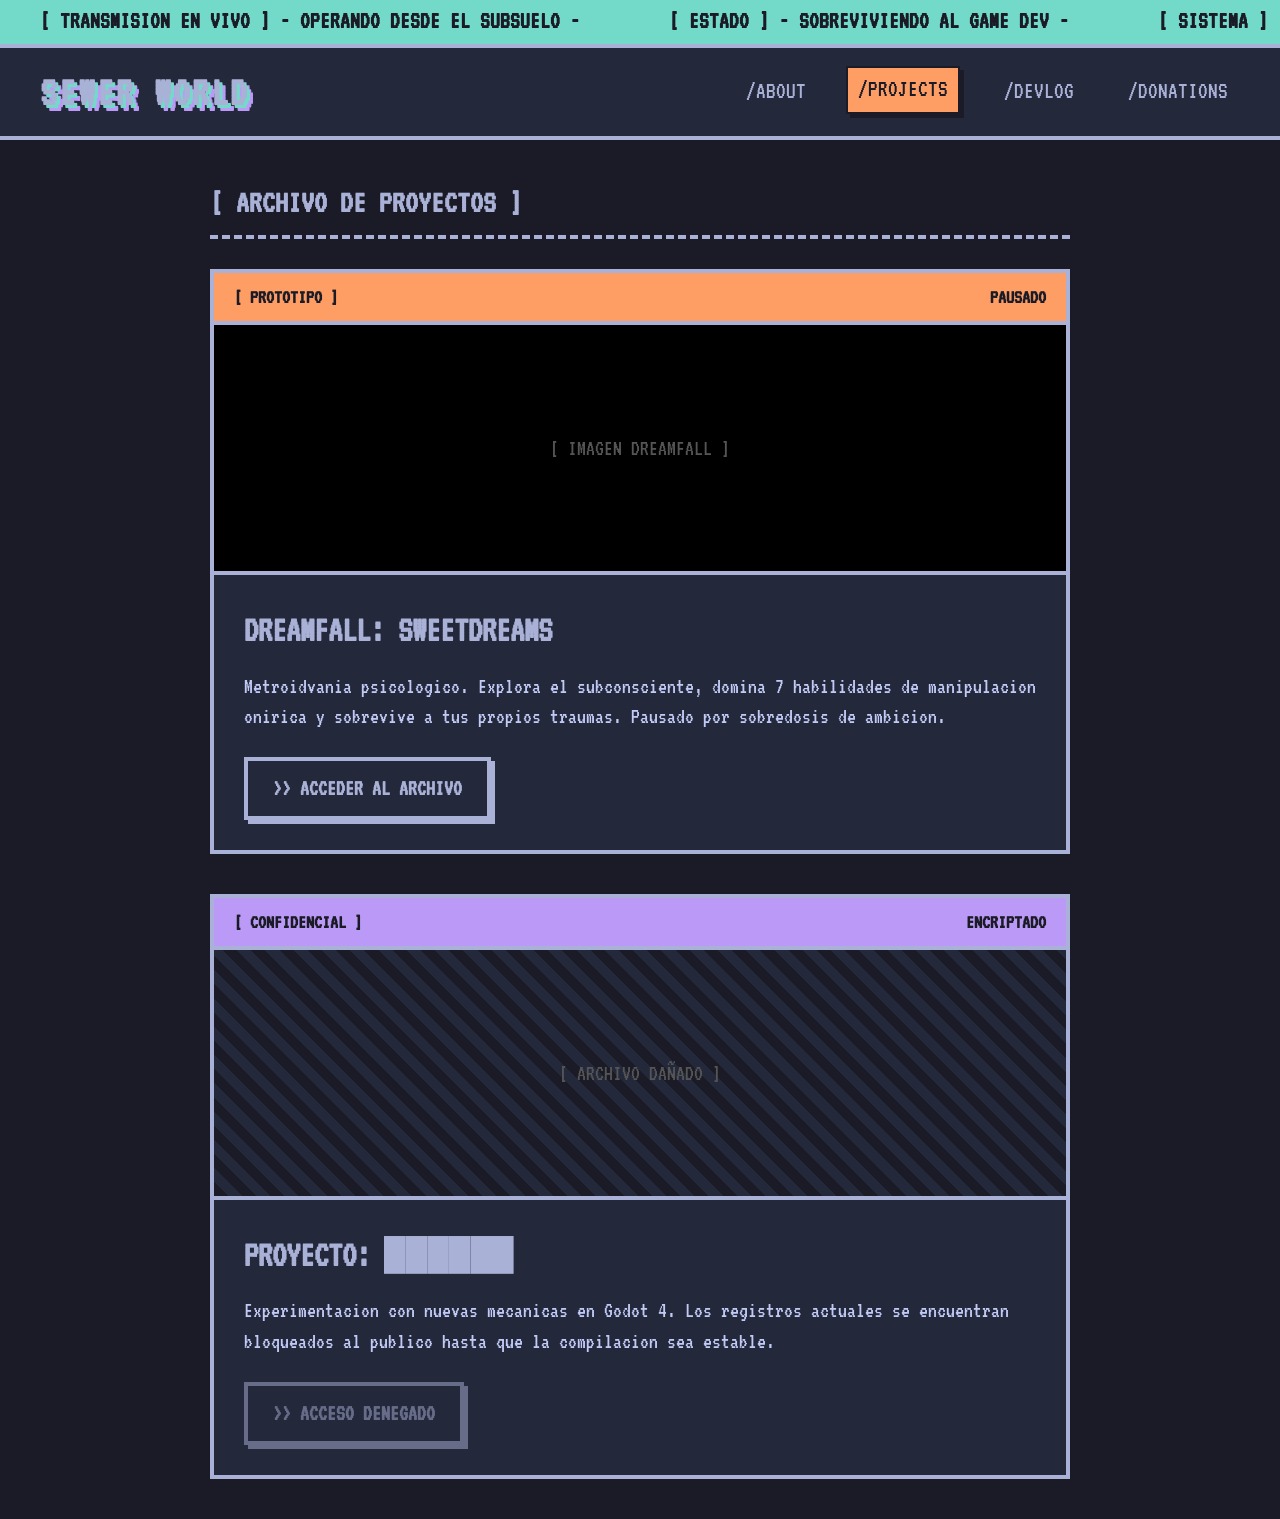
==== projects.html @ 501c1bf5 "wazaaaa" ====
<!DOCTYPE html>
<html lang="en">
<head>
    <meta charset="UTF-8">
    <meta name="viewport" content="width=device-width, initial-scale=1.0">
    <title>SEWER WORLD/Projects</title>
    <link rel="icon" href="data:image/svg+xml,<svg xmlns=%22http://www.w3.org/2000/svg%22 viewBox=%220 0 100 100%22><text y=%22.9em%22 font-size=%2290%22>👾</text></svg>">
    <link rel="stylesheet" href="sewer-styles.css">
    <link href="https://fonts.googleapis.com/css2?family=VT323&display=swap" rel="stylesheet">
</head>
<body>

    <div class="ticker-wrap">
        <div class="ticker-move">
            <span class="ticker-item">[ TRANSMISION EN VIVO ] - OPERANDO DESDE EL SUBSUELO -</span>
            <span class="ticker-item">[ ESTADO ] - SOBREVIVIENDO AL GAME DEV -</span>
            <span class="ticker-item">[ SISTEMA ] - RECOPILANDO DATOS -</span>
        </div>
    </div>

    <nav class="main-nav">
        <a href="index.html" class="nav-brand">SEWER WORLD</a>
        <div class="nav-links">
            <a href="index.html">/ABOUT</a>
            <a href="projects.html" class="active">/PROJECTS</a>
            <a href="devlog.html">/DEVLOG</a>
            <a href="https://ko-fi.com/tu_kofi" target="_blank">/DONATIONS</a>
        </div>
    </nav>
    <div class="layout-grid" style="grid-template-columns: 1fr; max-width: 900px; margin: 40px auto;">
        
        <main class="projects-section">
            <div class="section-title-box">
                <h2>[ ARCHIVO DE PROYECTOS ]</h2>
            </div>

            <div class="projects-grid">
                
                <article class="project-card border-peach">
                    <div class="card-header bg-peach">
                        <span class="tag">[ PROTOTIPO ]</span>
                        <span class="status">PAUSADO</span>
                    </div>
                    <div class="card-image">[ IMAGEN DREAMFALL ]</div>
                    <div class="card-body">
                        <h3>DREAMFALL: SWEETDREAMS</h3>
                        <p>Metroidvania psicologico. Explora el subconsciente, domina 7 habilidades de manipulacion onirica y sobrevive a tus propios traumas. Pausado por sobredosis de ambicion.</p>
                        <a href="dreamfall/index.html" class="action-btn btn-peach">>> ACCEDER AL ARCHIVO</a>
                    </div>
                </article>

                <article class="project-card border-lavender">
                    <div class="card-header bg-lavender">
                        <span class="tag">[ CONFIDENCIAL ]</span>
                        <span class="status">ENCRIPTADO</span>
                    </div>
                    <div class="card-image" style="background: repeating-linear-gradient(45deg, #1a1b26, #1a1b26 10px, #24283b 10px, #24283b 20px);">[ ARCHIVO DAÑADO ]</div>
                    <div class="card-body">
                        <h3>PROYECTO: ██████</h3>
                        <p>Experimentacion con nuevas mecanicas en Godot 4. Los registros actuales se encuentran bloqueados al publico hasta que la compilacion sea estable.</p>
                        <a href="#" class="action-btn btn-lavender" style="cursor: not-allowed; opacity: 0.5;">>> ACCESO DENEGADO</a>
                    </div>
                </article>

            </div>
        </main>

    </div>

    <script src="sewer-scripts.js"></script>
</body>
</html>
---- sewer-styles.css ----
:root {
    /* Fondo Azul Noche suave (muy relajante para la vista) */
    --bg-main: #1a1b26;     
    --bg-card: #24283b;     
    --text-light: #a9b1d6;  
    --text-dark: #1a1b26;   
    
    /* Colores Vivos pero Tranquilos (Pasteles saturados) */
    --c-mint: #73daca;     /* Verde agua / Menta */
    --c-peach: #ff9e64;    /* Naranja durazno suave */
    --c-lavender: #bb9af7; /* Lavanda brillante */
    
    --border-thick: 4px solid var(--text-light);
}

* { margin: 0; padding: 0; box-sizing: border-box; }

body {
    background-color: var(--bg-main);
    color: var(--text-light);
    font-family: 'VT323', monospace;
    font-size: 22px;
    line-height: 1.4;
    overflow-x: hidden;
}

/* -- Ticker (Cinta de texto desplazable) -- */
.ticker-wrap {
    width: 100%;
    background-color: var(--c-mint);
    color: var(--text-dark);
    border-bottom: var(--border-thick);
    overflow: hidden;
    padding: 5px 0;
    white-space: nowrap;
    position: relative;
    z-index: 100;
}
.ticker-move {
    display: inline-block;
    animation: ticker 20s linear infinite;
}
.ticker-item {
    font-size: 24px;
    padding: 0 40px;
    font-weight: bold;
}
@keyframes ticker {
    0% { transform: translate3d(0, 0, 0); }
    100% { transform: translate3d(-50%, 0, 0); }
}

/* -- Layout Principal -- */
.layout-grid {
    max-width: 1200px;
    margin: 40px auto;
    padding: 0 20px;
    display: grid;
    grid-template-columns: 2fr 1fr;
    gap: 40px;
}

/* -- Cabecera y Bio -- */
.header-card {
    grid-column: 1 / -1;
    background-color: var(--c-mint);
    color: var(--text-dark);
    border: var(--border-thick);
    box-shadow: 8px 8px 0 var(--text-light);
    padding: 40px;
    display: flex;
    flex-wrap: wrap;
    align-items: center;
    gap: 40px;
    transition: transform 0.2s, box-shadow 0.2s;
}
.header-card:hover { transform: translate(-2px, -2px); box-shadow: 12px 12px 0 var(--text-light); }

.studio-name { font-size: 80px; line-height: 0.8; letter-spacing: -2px; text-shadow: 4px 4px 0 var(--text-light); color: var(--text-dark); }

.dev-badge {
    flex: 1;
    display: flex;
    gap: 20px;
    background: var(--bg-card);
    color: var(--text-light);
    padding: 20px;
    border: 4px solid var(--text-dark);
}
.avatar-box {
    width: 80px; height: 80px;
    background: var(--text-light);
    color: var(--text-dark);
    display: flex; align-items: center; justify-content: center;
    font-size: 32px; font-weight: bold;
    border: 4px solid var(--text-dark);
}
.dev-info h2 { font-size: 28px; color: var(--c-mint); margin-bottom: 5px; border-bottom: 2px dashed var(--text-light); padding-bottom: 5px;}
.role { font-size: 20px; color: var(--c-peach); margin-bottom: 10px; }
.bio { font-size: 20px; color: #c0caf5; }

/* -- Títulos de Sección -- */
.section-title-box { margin-bottom: 30px; border-bottom: 4px dashed var(--text-light); padding-bottom: 10px; }
.section-title-box h2 { font-size: 32px; color: var(--text-light); }

/* -- Tarjetas de Proyectos -- */
.projects-grid { display: flex; flex-direction: column; gap: 40px; }

.project-card {
    background: var(--bg-card);
    border: var(--border-thick);
    transition: all 0.2s;
}
.project-card:hover { transform: translate(-2px, -2px); }
.border-peach:hover { box-shadow: 8px 8px 0 var(--c-peach); }
.border-lavender:hover { box-shadow: 8px 8px 0 var(--c-lavender); }

.card-header {
    display: flex; justify-content: space-between;
    padding: 10px 20px; color: var(--text-dark); font-weight: bold; font-size: 20px; border-bottom: var(--border-thick);
}
.bg-peach { background: var(--c-peach); }
.bg-lavender { background: var(--c-lavender); }

.card-image {
    height: 250px; background: #000;
    display: flex; align-items: center; justify-content: center;
    color: #555; border-bottom: var(--border-thick);
}

.card-body { padding: 30px; }
.card-body h3 { font-size: 36px; margin-bottom: 15px; color: var(--text-light); }
.card-body p { margin-bottom: 25px; font-size: 22px; color: #c0caf5; }

/* -- Botones de Acción -- */
.action-btn {
    display: inline-block;
    padding: 12px 25px;
    font-size: 22px;
    font-weight: bold;
    color: var(--text-light);
    text-decoration: none;
    border: 4px solid var(--text-light);
    box-shadow: 4px 4px 0 var(--text-light);
    transition: 0.1s;
    cursor: pointer;
    background: var(--bg-card);
}

.action-btn:hover { color: var(--text-dark); }
.btn-peach:hover { background: var(--c-peach); box-shadow: 4px 4px 0 var(--c-peach); border-color: var(--c-peach); }
.btn-lavender:hover { background: var(--c-lavender); box-shadow: 4px 4px 0 var(--c-lavender); border-color: var(--c-lavender); }
.btn-mint { width: 100%; text-align: center; }
.btn-mint:hover { background: var(--c-mint); box-shadow: 4px 4px 0 var(--c-mint); border-color: var(--c-mint); }

.action-btn:active { transform: translate(4px, 4px); box-shadow: 0 0 0 transparent !important; }

/* -- Sidebar (Enlaces y Ko-Fi) -- */
.sidebar { display: flex; flex-direction: column; gap: 40px; }

.links-card { background: var(--bg-card); border: var(--border-thick); padding: 30px; box-shadow: 6px 6px 0 var(--text-light); }
.links-card h2 { font-size: 28px; margin-bottom: 20px; color: var(--c-lavender); border-bottom: 2px dashed var(--text-light); padding-bottom: 10px; }

.social-nav { display: flex; flex-direction: column; gap: 15px; }
.social-link {
    display: block; padding: 15px;
    background: var(--bg-main); border: 2px solid var(--text-light);
    color: var(--text-light); text-decoration: none; font-size: 24px;
    transition: 0.2s;
}
.social-link:hover { background: var(--text-light); color: var(--text-dark); }
.link-prefix { color: var(--c-peach); margin-right: 10px; font-weight: bold; }

.kofi-card { background: var(--bg-card); border: var(--border-thick); transition: 0.2s; }
.kofi-card:hover { transform: translate(-2px, -2px); box-shadow: 8px 8px 0 var(--c-mint); }
.kofi-card h2 { padding: 15px 20px; color: var(--text-dark); font-size: 24px; border-bottom: var(--border-thick); }
.bg-mint { background: var(--c-mint); }
.kofi-body { padding: 30px; }
.kofi-body p { margin-bottom: 25px; font-size: 20px; color: #c0caf5; }

/* -- Responsivo -- */
@media (max-width: 900px) {
    .layout-grid { grid-template-columns: 1fr; }
    .studio-name { font-size: 60px; }
    .dev-badge { flex-direction: column; text-align: center; align-items: center; }
}

/* -- Navegación Principal -- */
.main-nav {
    display: flex;
    justify-content: space-between;
    align-items: center;
    background-color: var(--bg-card);
    padding: 15px 40px;
    border-bottom: var(--border-thick);
    box-shadow: 0 4px 0 var(--text-dark);
    position: relative;
    z-index: 90;
}

/* -- Logo del Navbar Llamativo -- */
.nav-brand {
    font-size: 42px;
    color: var(--text-light);
    text-decoration: none;
    font-weight: bold;
    letter-spacing: 2px;
    /* Sombra 3D retro usando tu paleta */
    text-shadow: 3px 3px 0 var(--c-mint), 6px 6px 0 var(--c-lavender);
    transition: transform 0.2s, text-shadow 0.2s;
}

.nav-brand:hover {
    transform: translate(-2px, -2px);
    color: #fff;
    /* Al pasar el mouse, la sombra se expande y cambia a durazno */
    text-shadow: 5px 5px 0 var(--c-mint), 10px 10px 0 var(--c-peach);
}

.nav-links {
    display: flex;
    gap: 30px;
}

.nav-links a {
    color: var(--text-light);
    text-decoration: none;
    font-size: 24px;
    padding: 5px 10px;
    transition: 0.2s;
    border: 2px solid transparent;
}

.nav-links a:hover, .nav-links a.active {
    color: var(--text-dark);
    background-color: var(--c-peach);
    border: 2px solid var(--text-dark);
    box-shadow: 4px 4px 0 var(--text-dark);
    transform: translate(-2px, -2px);
}

/* -- Artículos de Bitácora -- */
.devlog-list { display: flex; flex-direction: column; gap: 30px; }
.log-entry {
    background: var(--bg-main);
    border: 2px dashed var(--c-lavender);
    padding: 25px;
    transition: 0.2s;
}
.log-entry:hover { border-style: solid; box-shadow: 8px 8px 0 var(--c-lavender); transform: translate(-2px, -2px); }
.log-date { color: var(--c-mint); font-size: 18px; margin-bottom: 10px; display: block; }
.log-entry h3 { font-size: 28px; color: var(--text-light); margin-bottom: 15px; }
.log-entry p { color: #c0caf5; font-size: 20px; }

@media (max-width: 768px) {
    .main-nav { flex-direction: column; gap: 20px; padding: 20px; }
    .nav-links { flex-wrap: wrap; justify-content: center; }
}

/* ========================================= */
/* ADAPTACIÓN PARA DISPOSITIVOS (RESPONSIVE) */
/* ========================================= */

@media (max-width: 1024px) {
    /* En tablets, la columna de la derecha se achica un poco */
    .layout-grid { grid-template-columns: 1.5fr 1fr; gap: 20px; }
}

@media (max-width: 768px) {
    /* En celulares, todo pasa a 1 sola columna hacia abajo */
    .layout-grid { 
        grid-template-columns: 1fr; 
        margin: 20px auto;
    }
    
    /* El menú principal se apila */
    .main-nav { 
        flex-direction: column; 
        gap: 15px; 
        padding: 15px; 
        text-align: center;
    }
    
    .nav-links { 
        flex-wrap: wrap; 
        justify-content: center; 
        gap: 10px;
    }
    
    .nav-brand { font-size: 36px; }

    /* Cabecera del estudio (Sewer World gigante) */
    .header-card {
        flex-direction: column;
        text-align: center;
        padding: 20px;
        gap: 20px;
    }
    
    .studio-name { font-size: 50px; }
    
    .dev-badge {
        flex-direction: column;
        align-items: center;
        text-align: center;
        padding: 15px;
    }

    /* Textos generales un poco más chicos para no desbordar */
    .action-btn { font-size: 18px; padding: 10px 15px; }
    .card-body h3 { font-size: 28px; }
    .card-body p { font-size: 18px; }
    
    /* El Ticker */
    .ticker-item { font-size: 18px; padding: 0 20px; }
}

@media (max-width: 480px) {
    /* Para pantallas súper chicas (celulares viejos) */
    .nav-links a { font-size: 18px; padding: 5px; }
    .studio-name { font-size: 40px; }
    .avatar-box { width: 60px; height: 60px; font-size: 24px; }
}
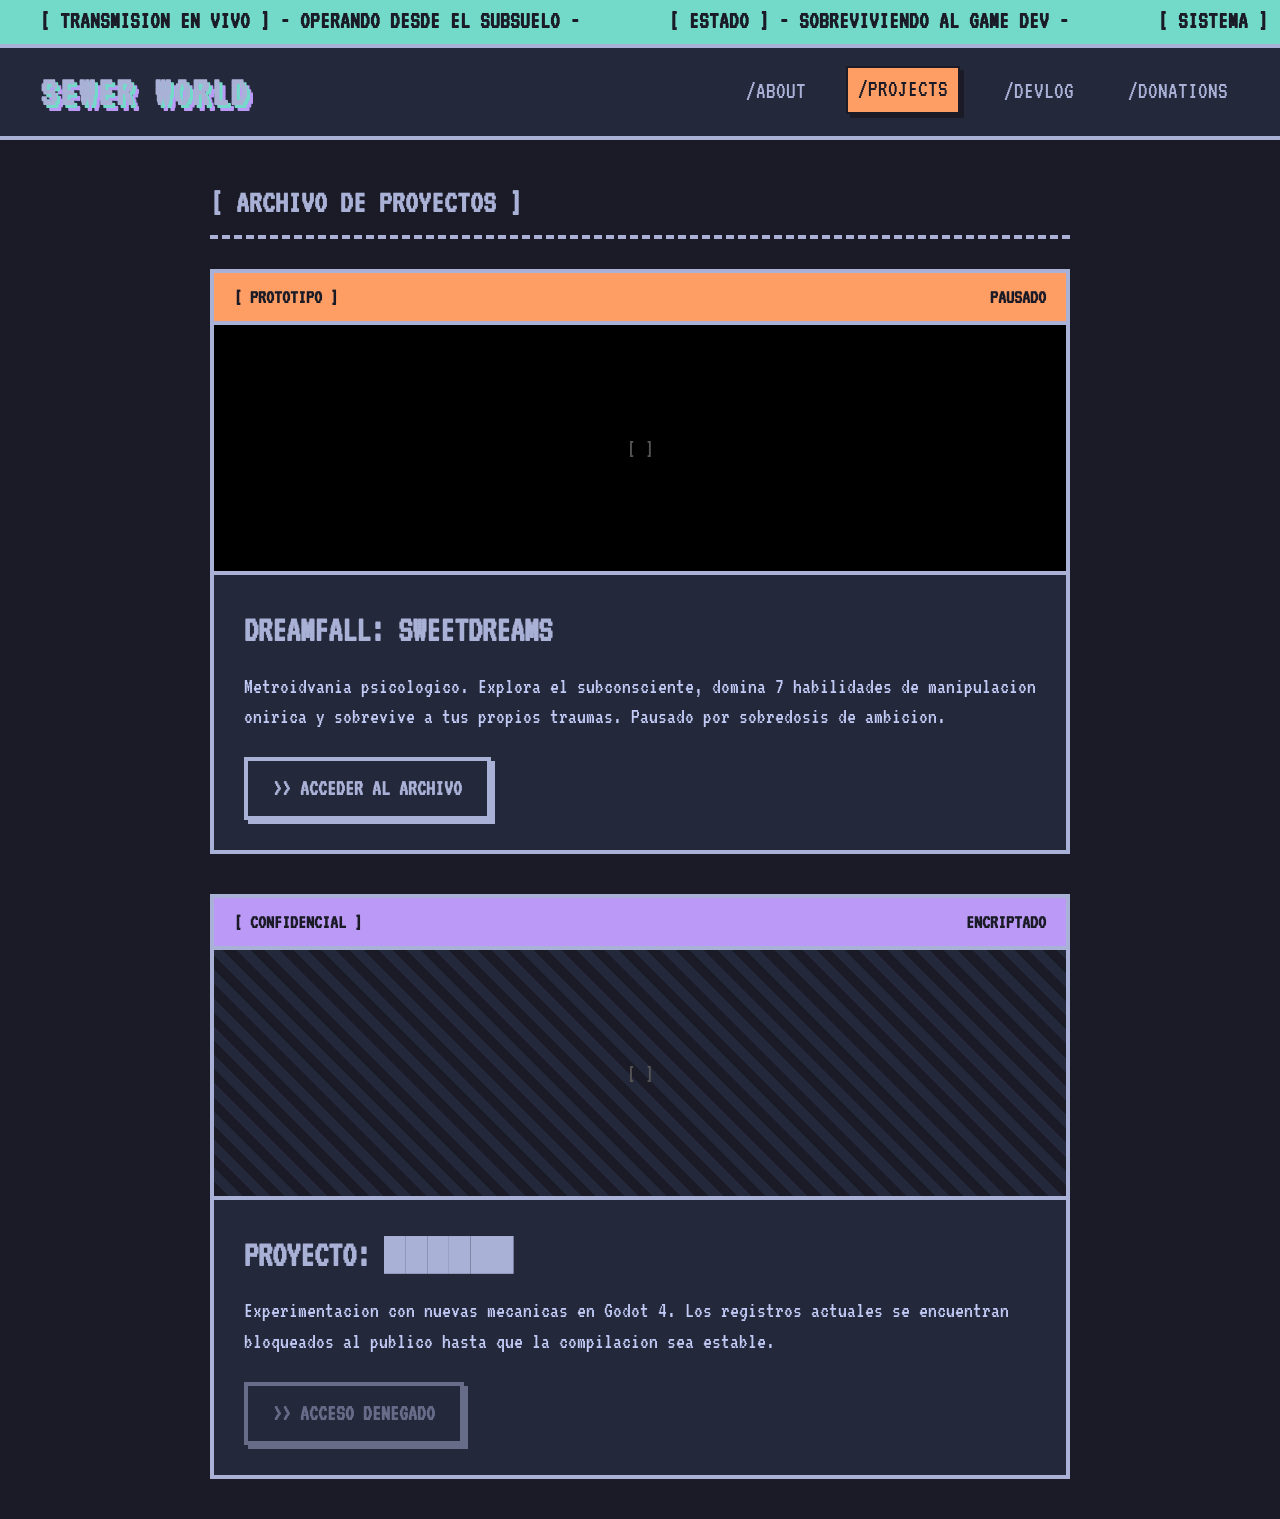
==== commit 7322fa0d: "Remove image placeholders in projects.html" ====
--- a/projects.html
+++ b/projects.html
@@ -41,11 +41,11 @@
                         <span class="tag">[ PROTOTIPO ]</span>
                         <span class="status">PAUSADO</span>
                     </div>
-                    <div class="card-image">[ IMAGEN DREAMFALL ]</div>
+                    <div class="card-image">[              ]</div>
                     <div class="card-body">
                         <h3>DREAMFALL: SWEETDREAMS</h3>
                         <p>Metroidvania psicologico. Explora el subconsciente, domina 7 habilidades de manipulacion onirica y sobrevive a tus propios traumas. Pausado por sobredosis de ambicion.</p>
-                        <a href="dreamfall/index.html" class="action-btn btn-peach">>> ACCEDER AL ARCHIVO</a>
+                        <a href="https://sewerboy3.github.io/dreamfall-sweetdreams-manual/" class="action-btn btn-peach">>> ACCEDER AL ARCHIVO</a>
                     </div>
                 </article>
 
@@ -54,7 +54,7 @@
                         <span class="tag">[ CONFIDENCIAL ]</span>
                         <span class="status">ENCRIPTADO</span>
                     </div>
-                    <div class="card-image" style="background: repeating-linear-gradient(45deg, #1a1b26, #1a1b26 10px, #24283b 10px, #24283b 20px);">[ ARCHIVO DAÑADO ]</div>
+                    <div class="card-image" style="background: repeating-linear-gradient(45deg, #1a1b26, #1a1b26 10px, #24283b 10px, #24283b 20px);">[              ]</div>
                     <div class="card-body">
                         <h3>PROYECTO: ██████</h3>
                         <p>Experimentacion con nuevas mecanicas en Godot 4. Los registros actuales se encuentran bloqueados al publico hasta que la compilacion sea estable.</p>
@@ -69,4 +69,4 @@
 
     <script src="sewer-scripts.js"></script>
 </body>
-</html>+</html>
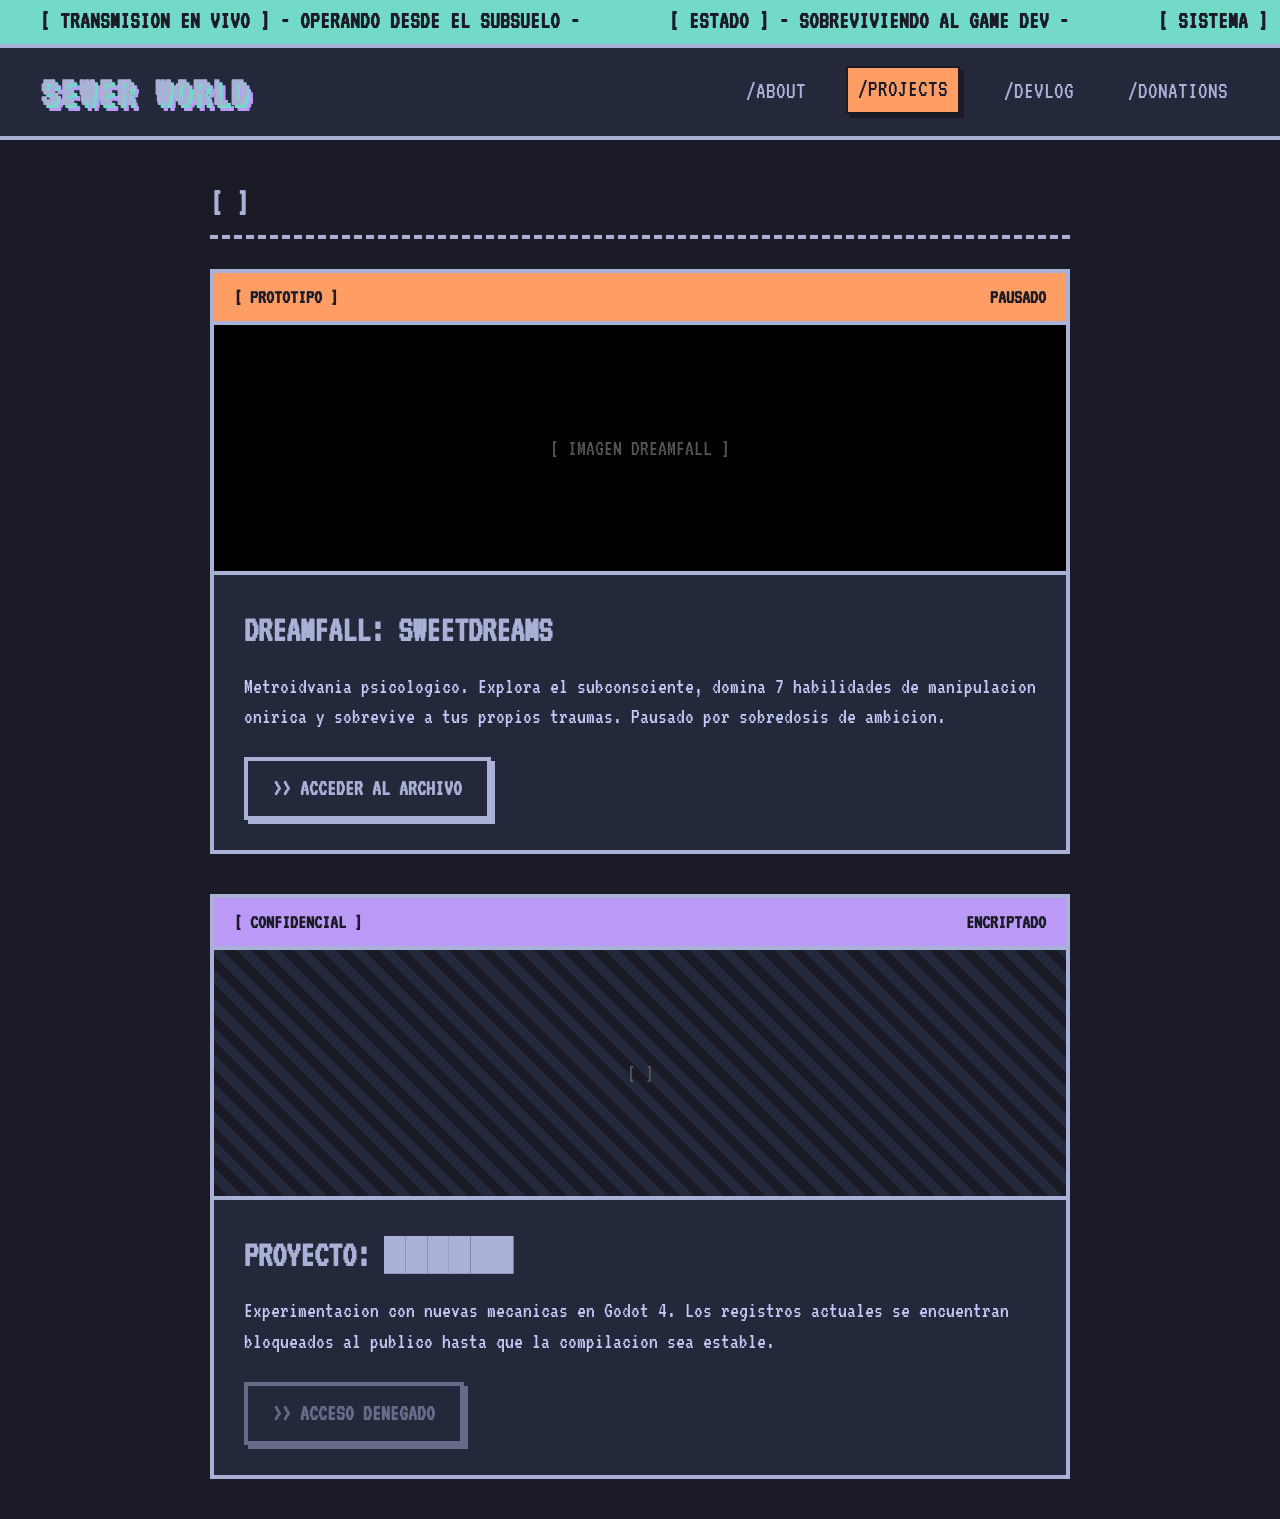
==== commit 2c8b48e0: "lol" ====
--- a/projects.html
+++ b/projects.html
@@ -31,7 +31,7 @@
         
         <main class="projects-section">
             <div class="section-title-box">
-                <h2>[ ARCHIVO DE PROYECTOS ]</h2>
+                <h2>[              ]</h2>
             </div>
 
             <div class="projects-grid">
@@ -41,11 +41,11 @@
                         <span class="tag">[ PROTOTIPO ]</span>
                         <span class="status">PAUSADO</span>
                     </div>
-                    <div class="card-image">[              ]</div>
+                    <div class="card-image">[ IMAGEN DREAMFALL ]</div>
                     <div class="card-body">
                         <h3>DREAMFALL: SWEETDREAMS</h3>
                         <p>Metroidvania psicologico. Explora el subconsciente, domina 7 habilidades de manipulacion onirica y sobrevive a tus propios traumas. Pausado por sobredosis de ambicion.</p>
-                        <a href="https://sewerboy3.github.io/dreamfall-sweetdreams-manual/" class="action-btn btn-peach">>> ACCEDER AL ARCHIVO</a>
+                        <a href="dreamfall/index.html" class="action-btn btn-peach">>> ACCEDER AL ARCHIVO</a>
                     </div>
                 </article>
 
@@ -69,4 +69,4 @@
 
     <script src="sewer-scripts.js"></script>
 </body>
-</html>
+</html>
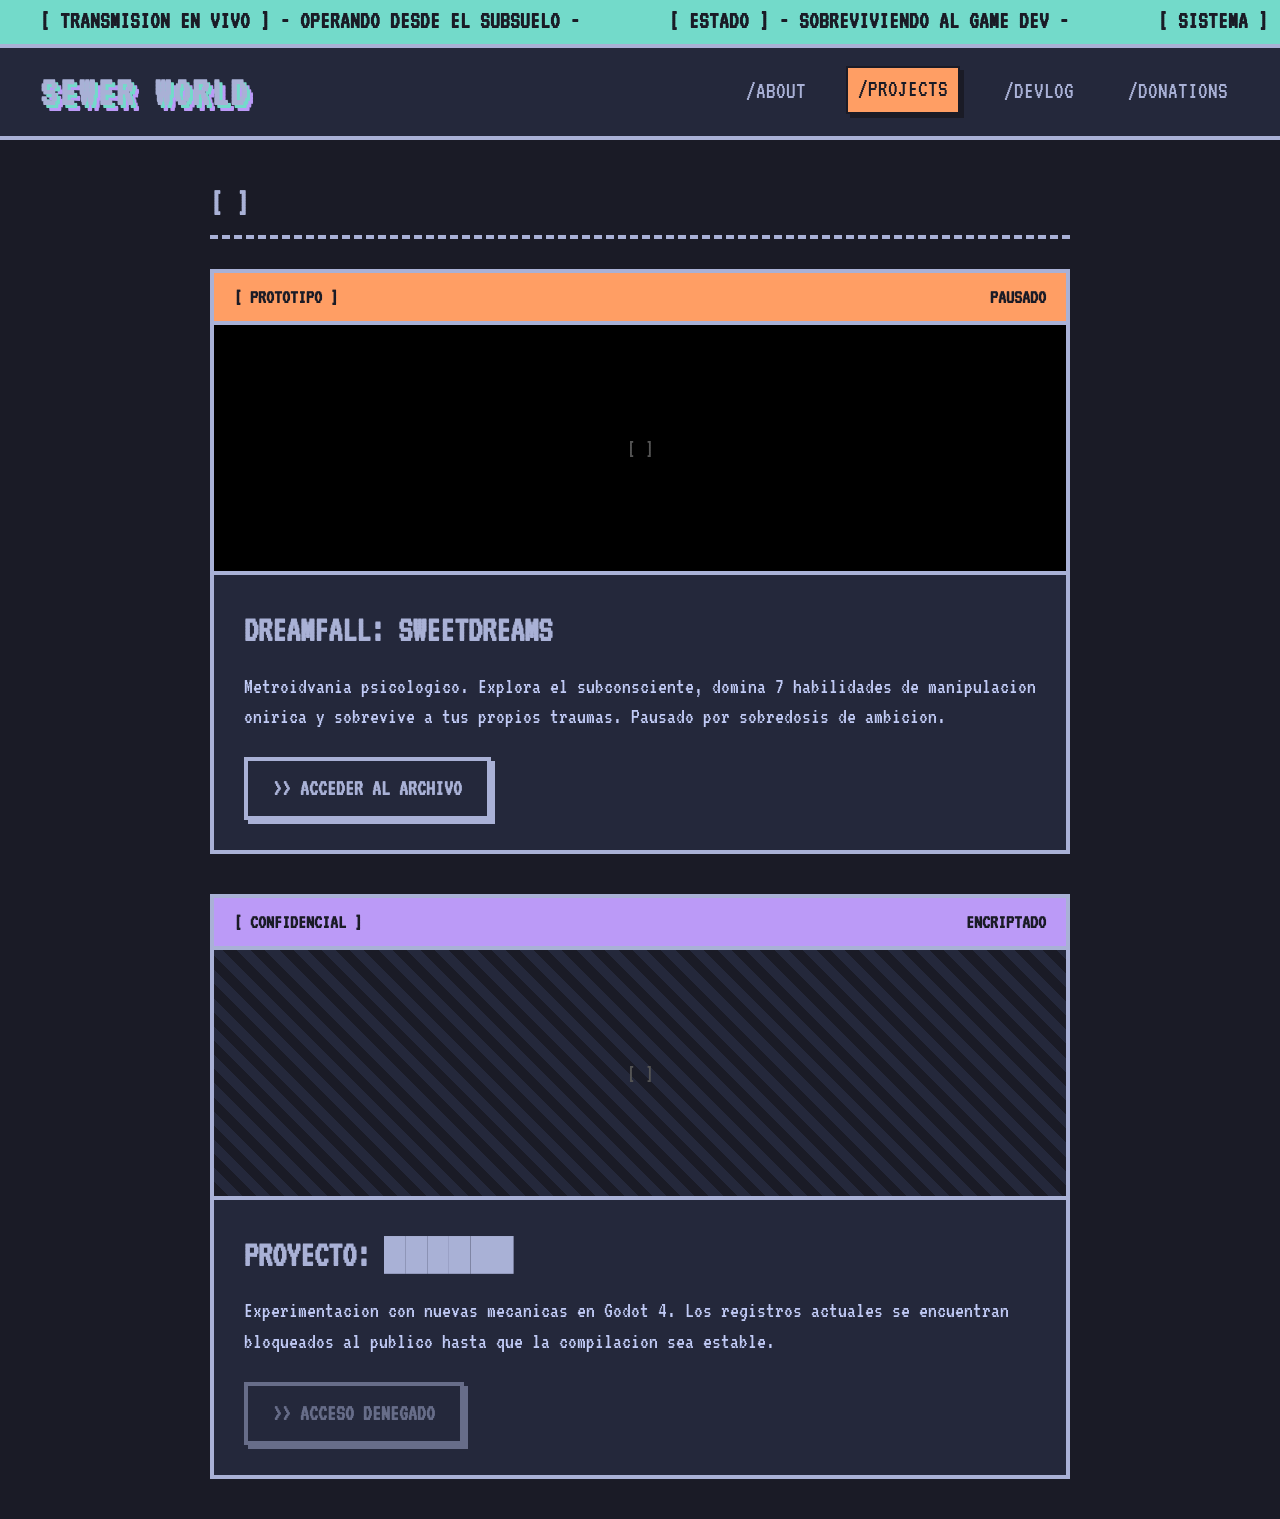
==== commit 2b521c4d: "Merge branch 'main' of https://github.com/Srchoclo3/sewerworld" ====
--- a/projects.html
+++ b/projects.html
@@ -41,11 +41,11 @@
                         <span class="tag">[ PROTOTIPO ]</span>
                         <span class="status">PAUSADO</span>
                     </div>
-                    <div class="card-image">[ IMAGEN DREAMFALL ]</div>
+                    <div class="card-image">[              ]</div>
                     <div class="card-body">
                         <h3>DREAMFALL: SWEETDREAMS</h3>
                         <p>Metroidvania psicologico. Explora el subconsciente, domina 7 habilidades de manipulacion onirica y sobrevive a tus propios traumas. Pausado por sobredosis de ambicion.</p>
-                        <a href="dreamfall/index.html" class="action-btn btn-peach">>> ACCEDER AL ARCHIVO</a>
+                        <a href="https://sewerboy3.github.io/dreamfall-sweetdreams-manual/" class="action-btn btn-peach">>> ACCEDER AL ARCHIVO</a>
                     </div>
                 </article>
 
@@ -69,4 +69,4 @@
 
     <script src="sewer-scripts.js"></script>
 </body>
-</html>+</html>
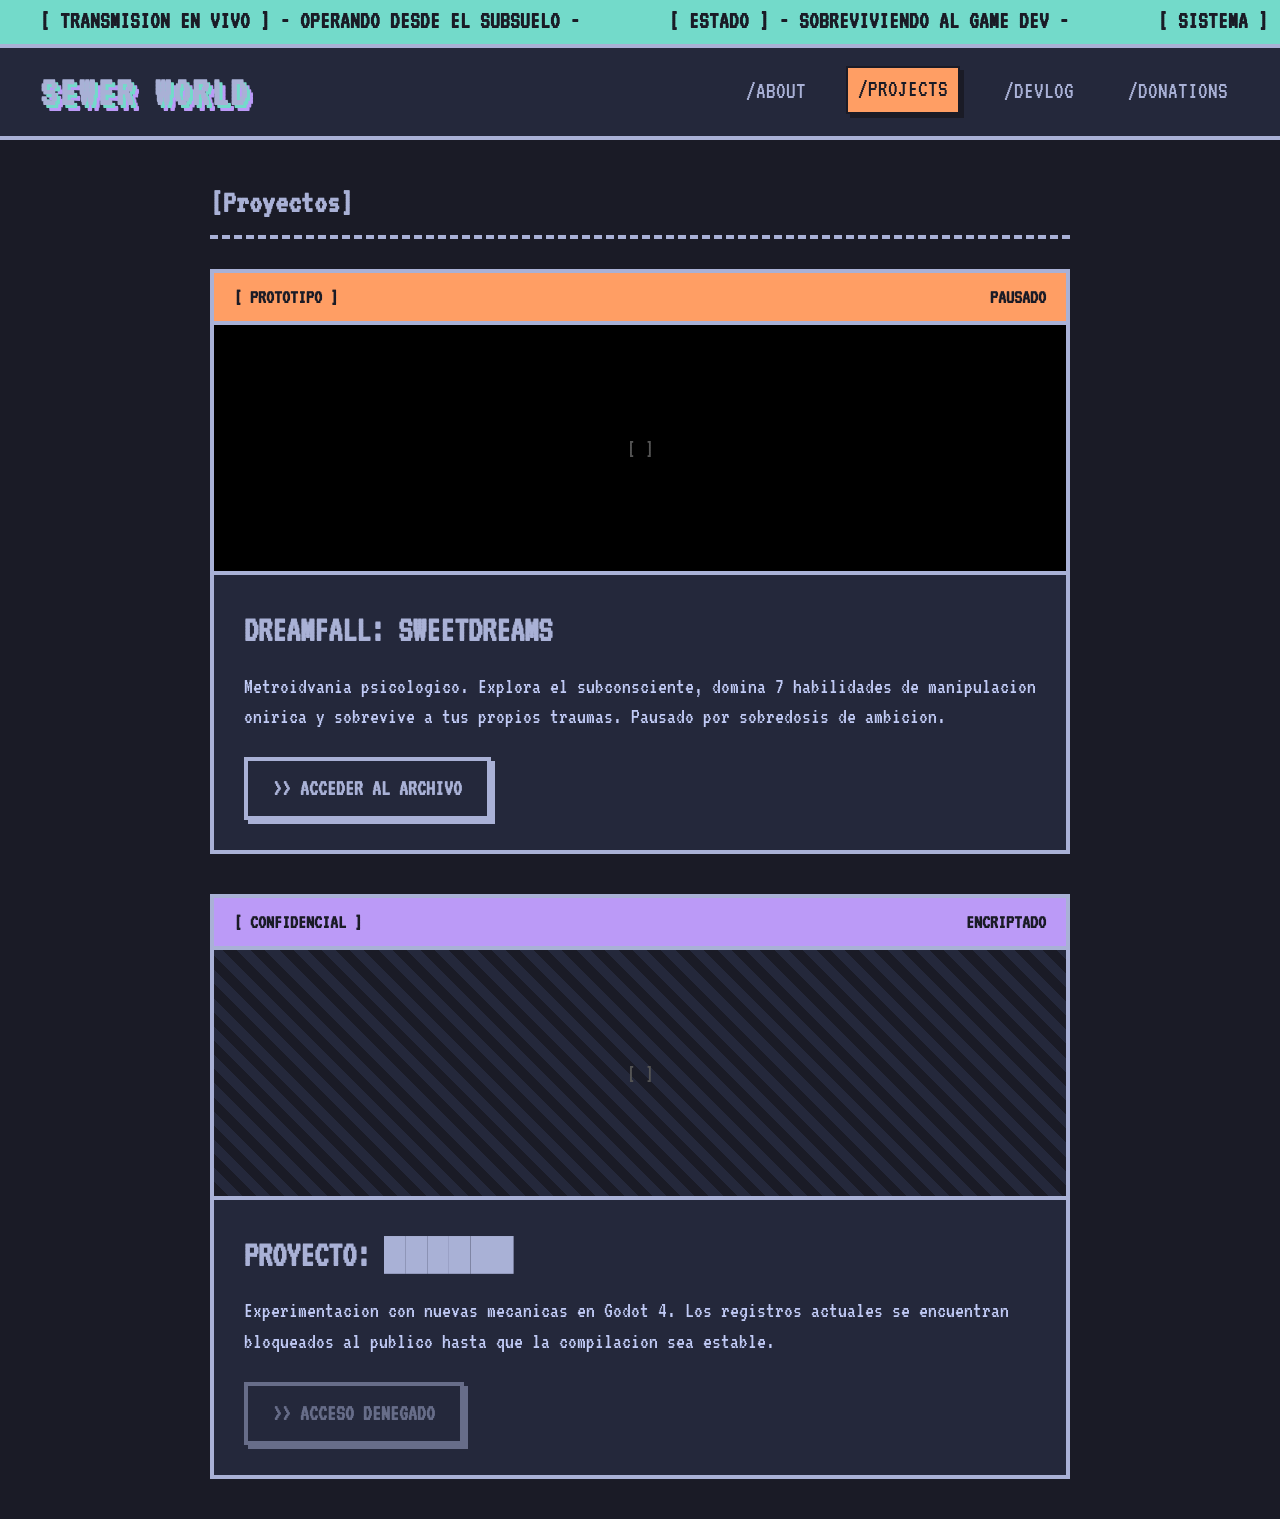
==== commit 478f97c9: "lll" ====
--- a/projects.html
+++ b/projects.html
@@ -31,7 +31,7 @@
         
         <main class="projects-section">
             <div class="section-title-box">
-                <h2>[              ]</h2>
+                <h2>[Proyectos]</h2>
             </div>
 
             <div class="projects-grid">
@@ -45,7 +45,7 @@
                     <div class="card-body">
                         <h3>DREAMFALL: SWEETDREAMS</h3>
                         <p>Metroidvania psicologico. Explora el subconsciente, domina 7 habilidades de manipulacion onirica y sobrevive a tus propios traumas. Pausado por sobredosis de ambicion.</p>
-                        <a href="https://sewerboy3.github.io/dreamfall-sweetdreams-manual/" class="action-btn btn-peach">>> ACCEDER AL ARCHIVO</a>
+                        <a href="https://sewerboy3.github.io/dreamfall-sweetdreams-manual/" target="_blank" class="action-btn btn-peach">>> ACCEDER AL ARCHIVO</a>
                     </div>
                 </article>
 
